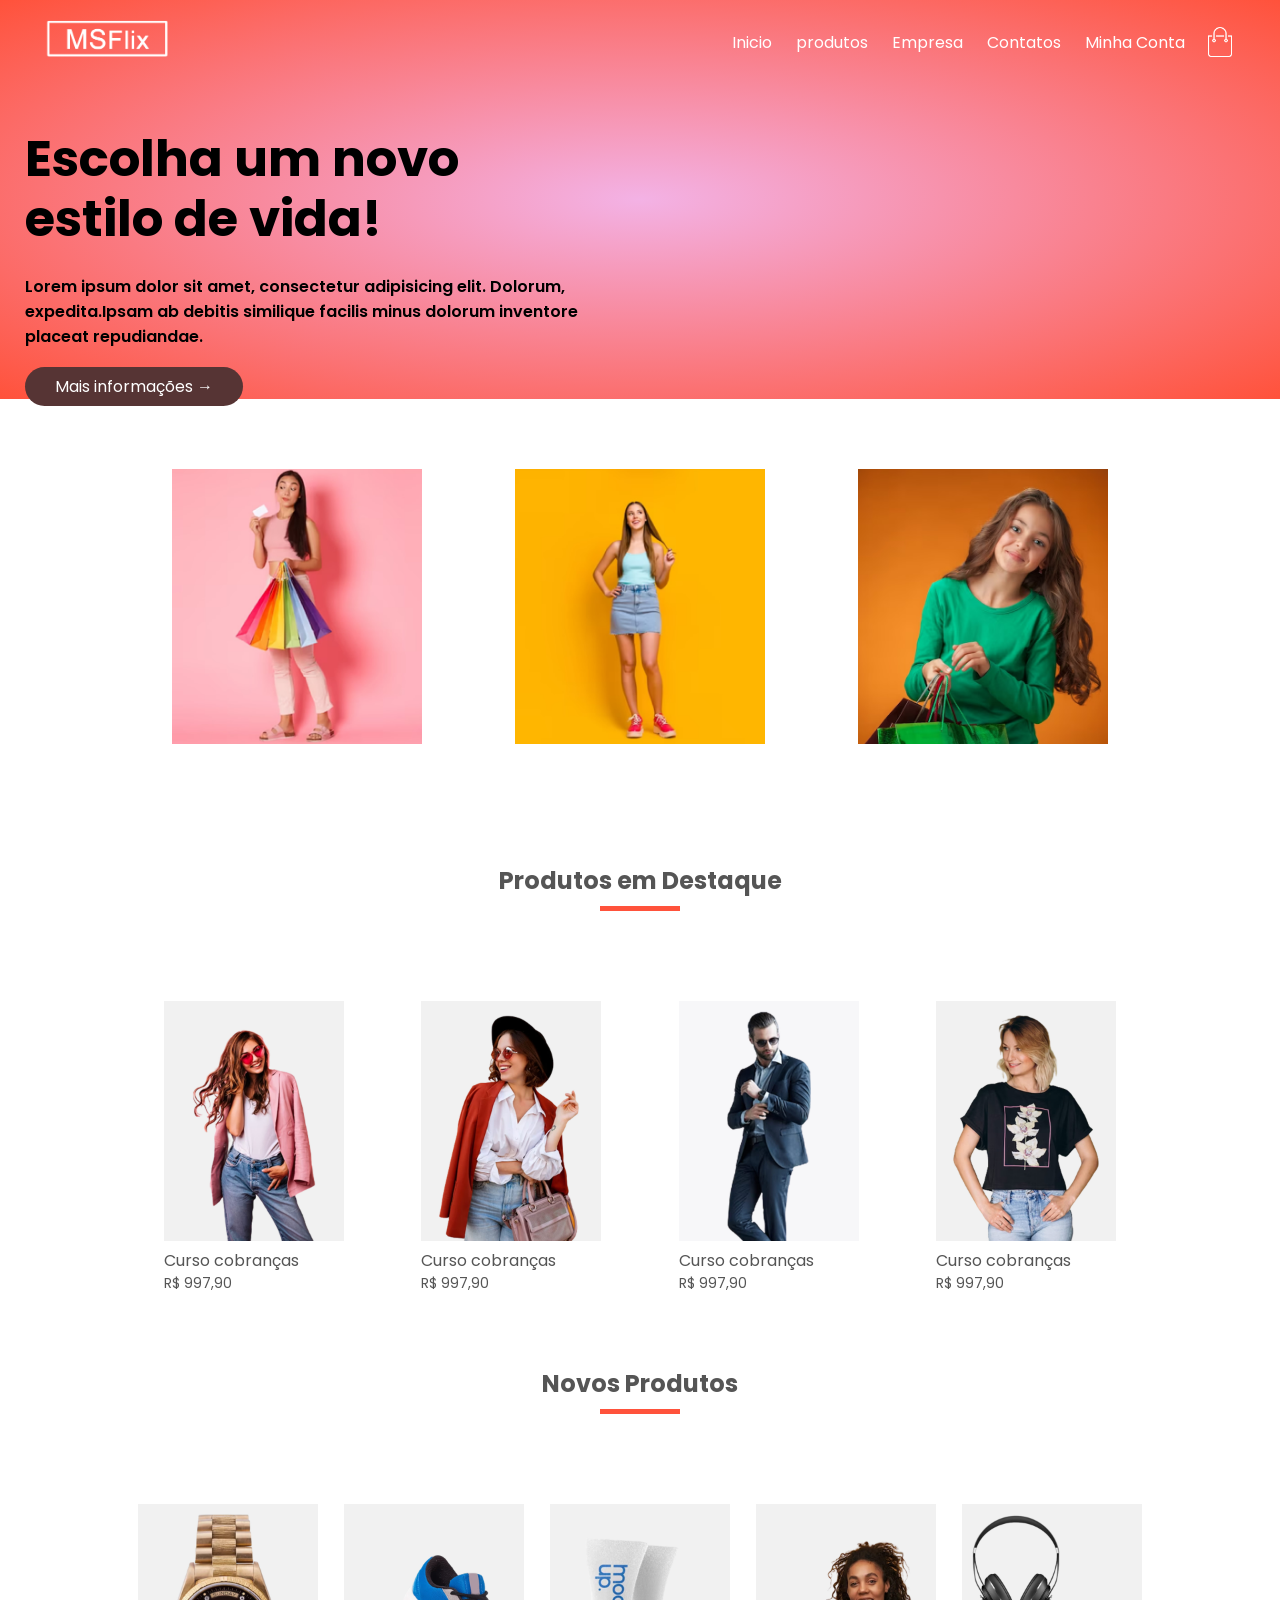
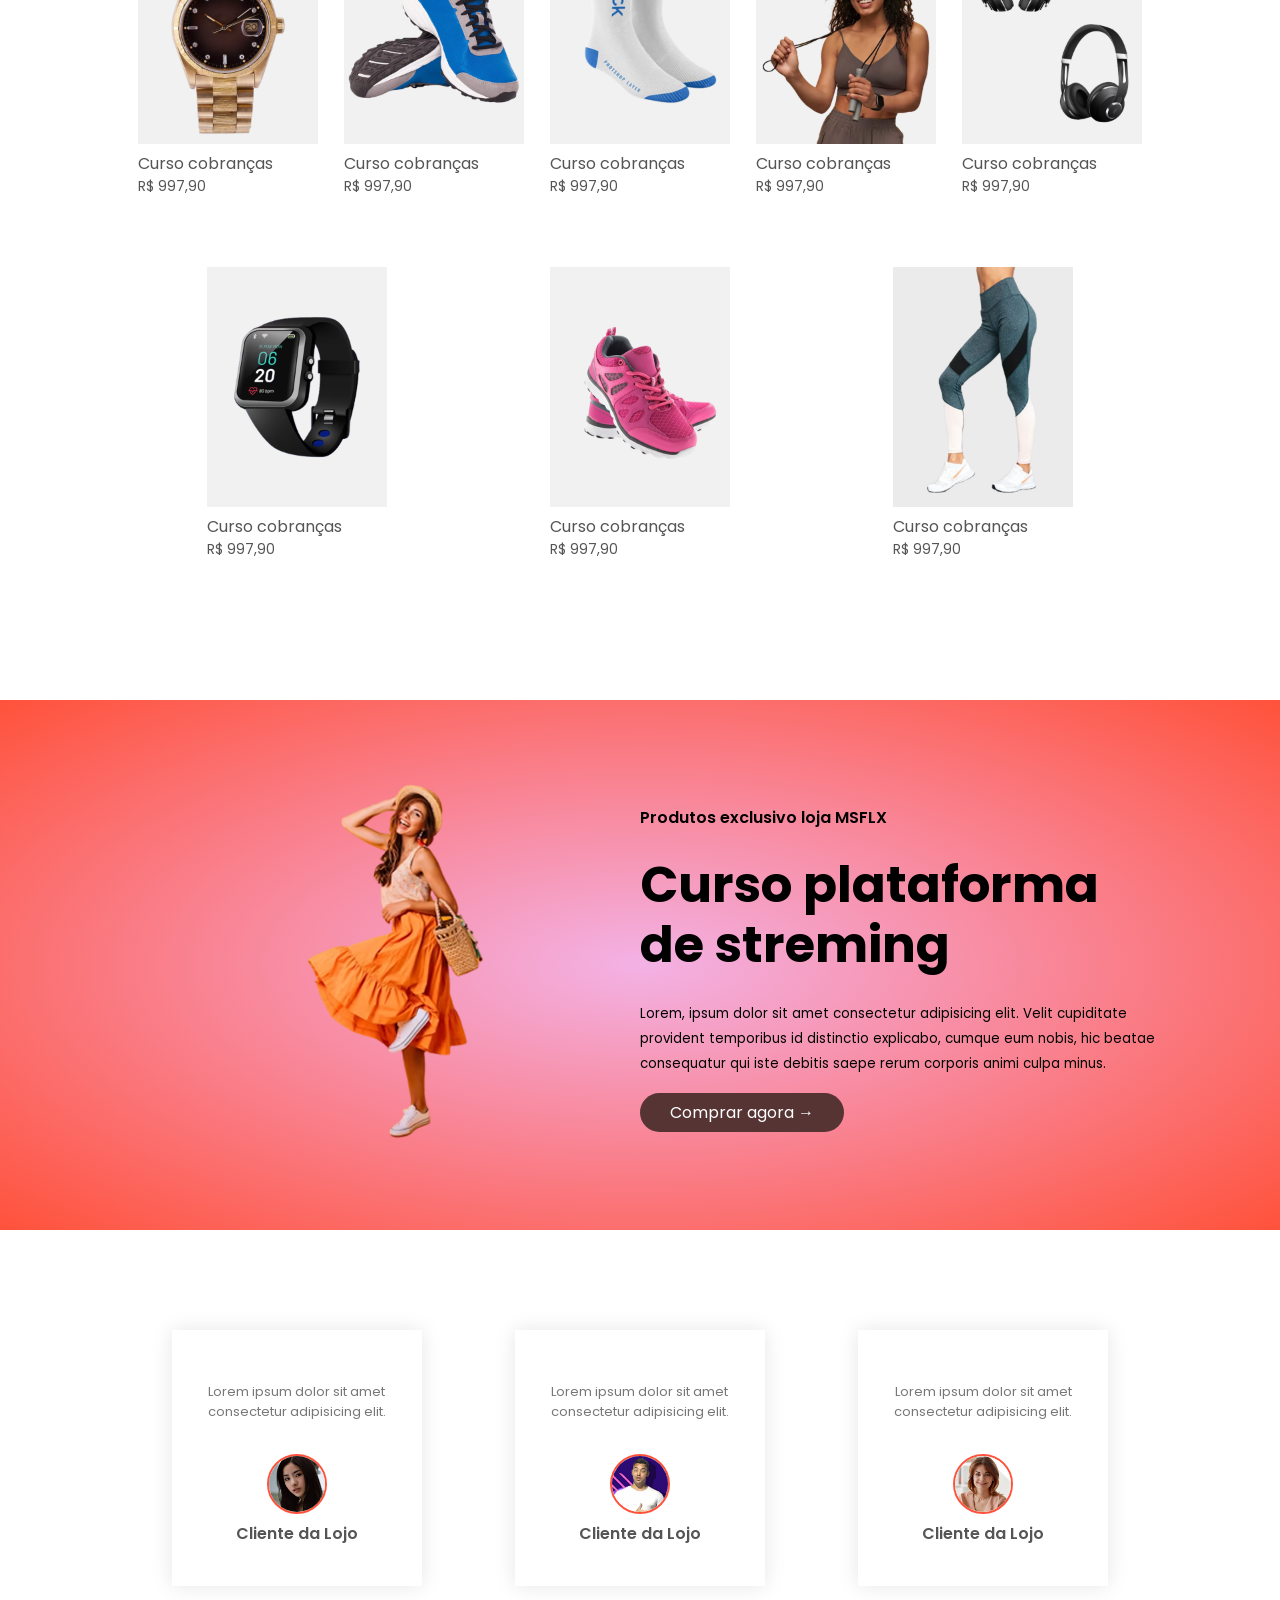
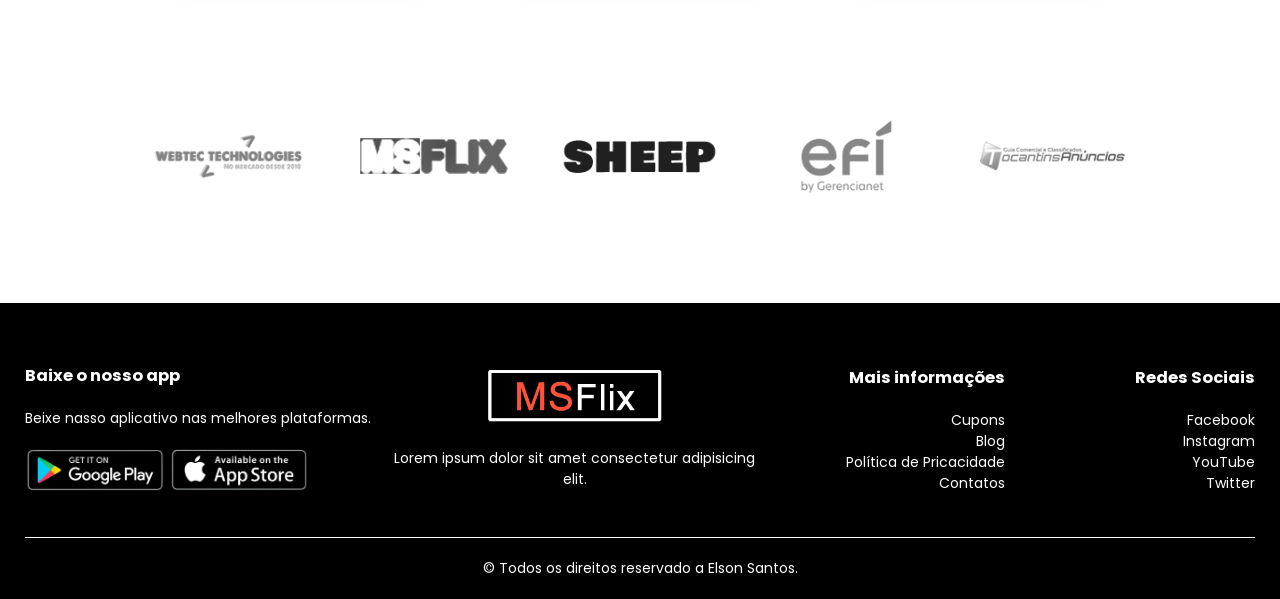
==== index.html @ 16364526 "mi" ====
<!DOCTYPE html>
<html lang="pt-br">
<head>
    <meta charset="UTF-8">
    <meta name="viewport" content="width=device-width, initial-scale=1.0">
    <link rel="stylesheet" href="assets/css/style.css">
    <link rel="stylesheet" href="assets/css/media-query.css">
    <title>Loja virtual</title>
</head>
<body>
<div class="banner">
    <div class="container">
        <div class="navbar">
            <div class="logo">
                <img src="assets/img/logo.png" alt="MSFLIX" width="125px">
            </div>
            <nav>
                <ul id="menu-itens">
                    <li><a href="#" title="">Inicio</a></li>
                    <li><a href="#" title="">produtos</a></li>
                    <li><a href="#" title="">Empresa</a></li>
                    <li><a href="#" title="">Contatos</a></li>
                    <li><a href="#" title="">Minha Conta</a></li>
                </ul>
            </nav>
            <img src="assets/img/carrinho.png" alt="carrinho" width="30px" height="30px">
            <div class="menu-mobile" onclick="clikMobile()">
                <span></span>
                <span></span>
                <span></span>
            </div>
        </div>
        <div class="row">
            <div class="col-2">
                <h1>Escolha um novo <br>estilo de vida!</h1>
                <p>Lorem ipsum dolor sit amet, consectetur adipisicing elit. Dolorum, expedita.Ipsam ab debitis similique facilis minus dolorum inventore placeat repudiandae.</p>
                <br><a href="#" class="btn">Mais informações &#8594</a>
            </div>
            <div class="col-2">
                <img src="assets/img/banner-1.png" alt="">
            </div>
        </div>
    </div>
</div>
<div class="category">
    <div class="body-category">
        <div class="row">
            <div class="col-3">
                <img src="assets/img/categoria-1.jpg" alt="img do produtos">
            </div>
            <div class="col-3">
                <img src="assets/img/categoria-2.jpg" alt="img do produtos">
            </div>
            <div class="col-3">
                <img src="assets/img/categoria-3.jpg" alt="img do produtos">
            </div>
        </div>
    </div>
</div>
<div class="body-category">
    <h2 class="title">Produtos em Destaque</h2>
    <div class="row">
        <div class="col-4">
            <img src="assets/img/produto-1.jpg" alt="img do produtos">
            <h4>Curso cobranças</h4>
            <div class="classification">
                <ion-icon name="star"></ion-icon>
                <ion-icon name="star"></ion-icon>
                <ion-icon name="star"></ion-icon>
                <ion-icon name="star"></ion-icon>
                <ion-icon name="star-half"></ion-icon>
            </div>
            <p>R$ 997,90</p>
        </div>
        <div class="col-4">
            <img src="assets/img/produto-2.jpg" alt="img do produtos">
            <h4>Curso cobranças</h4>
            <div class="classification">
                <ion-icon name="star"></ion-icon>
                <ion-icon name="star"></ion-icon>
                <ion-icon name="star"></ion-icon>
                <ion-icon name="star"></ion-icon>
                <ion-icon name="star-half"></ion-icon>
            </div>
            <p>R$ 997,90</p>
        </div>
        <div class="col-4">
            <img src="assets/img/produto-3.jpg" alt="img do produtos">
            <h4>Curso cobranças</h4>
            <div class="classification">
                <ion-icon name="star"></ion-icon>
                <ion-icon name="star"></ion-icon>
                <ion-icon name="star"></ion-icon>
                <ion-icon name="star"></ion-icon>
                <ion-icon name="star-half"></ion-icon>
            </div>
            <p>R$ 997,90</p>
        </div>
        <div class="col-4">
            <img src="assets/img/produto-4.jpg" alt="img do produtos">
            <h4>Curso cobranças</h4>
            <div class="classification">
                <ion-icon name="star"></ion-icon>
                <ion-icon name="star"></ion-icon>
                <ion-icon name="star"></ion-icon>
                <ion-icon name="star"></ion-icon>
                <ion-icon name="star-half"></ion-icon>
            </div>
            <p>R$ 997,90</p>
        </div>
    </div>
    <h2 class="title">Novos Produtos</h2>
    <div class="row">
        <div class="col-4">
            <img src="assets/img/produto-5.jpg" alt="img do produtos">
            <h4>Curso cobranças</h4>
            <div class="classification">
                <ion-icon name="star"></ion-icon>
                <ion-icon name="star"></ion-icon>
                <ion-icon name="star"></ion-icon>
                <ion-icon name="star"></ion-icon>
                <ion-icon name="star-half"></ion-icon>
            </div>
            <p>R$ 997,90</p>
        </div>
        <div class="col-4">
            <img src="assets/img/produto-6.jpg" alt="img do produtos">
            <h4>Curso cobranças</h4>
            <div class="classification">
                <ion-icon name="star"></ion-icon>
                <ion-icon name="star"></ion-icon>
                <ion-icon name="star"></ion-icon>
                <ion-icon name="star"></ion-icon>
                <ion-icon name="star-half"></ion-icon>
            </div>
            <p>R$ 997,90</p>
        </div>
        <div class="col-4">
            <img src="assets/img/produto-7.jpg" alt="img do produtos">
            <h4>Curso cobranças</h4>
            <div class="classification">
                <ion-icon name="star"></ion-icon>
                <ion-icon name="star"></ion-icon>
                <ion-icon name="star"></ion-icon>
                <ion-icon name="star"></ion-icon>
                <ion-icon name="star-half"></ion-icon>
            </div>
            <p>R$ 997,90</p>
        </div>
        <div class="col-4">
            <img src="assets/img/produto-8.jpg" alt="img do produtos">
            <h4>Curso cobranças</h4>
            <div class="classification">
                <ion-icon name="star"></ion-icon>
                <ion-icon name="star"></ion-icon>
                <ion-icon name="star"></ion-icon>
                <ion-icon name="star"></ion-icon>
                <ion-icon name="star-half"></ion-icon>
            </div>
            <p>R$ 997,90</p>
        </div>
        <div class="col-4">
            <img src="assets/img/produto-9.jpg" alt="img do produtos">
            <h4>Curso cobranças</h4>
            <div class="classification">
                <ion-icon name="star"></ion-icon>
                <ion-icon name="star"></ion-icon>
                <ion-icon name="star"></ion-icon>
                <ion-icon name="star"></ion-icon>
                <ion-icon name="star-half"></ion-icon>
            </div>
            <p>R$ 997,90</p>
        </div>
        <div class="col-4">
            <img src="assets/img/produto-10.jpg" alt="img do produtos">
            <h4>Curso cobranças</h4>
            <div class="classification">
                <ion-icon name="star"></ion-icon>
                <ion-icon name="star"></ion-icon>
                <ion-icon name="star"></ion-icon>
                <ion-icon name="star"></ion-icon>
                <ion-icon name="star-half"></ion-icon>
            </div>
            <p>R$ 997,90</p>
        </div>
        <div class="col-4">
            <img src="assets/img/produto-11.jpg" alt="img do produtos">
            <h4>Curso cobranças</h4>
            <div class="classification">
                <ion-icon name="star"></ion-icon>
                <ion-icon name="star"></ion-icon>
                <ion-icon name="star"></ion-icon>
                <ion-icon name="star"></ion-icon>
                <ion-icon name="star-half"></ion-icon>
            </div>
            <p>R$ 997,90</p>
        </div>
        <div class="col-4">
            <img src="assets/img/produto-12.jpg" alt="img do produtos">
            <h4>Curso cobranças</h4>
            <div class="classification">
                <ion-icon name="star"></ion-icon>
                <ion-icon name="star"></ion-icon>
                <ion-icon name="star"></ion-icon>
                <ion-icon name="star"></ion-icon>
                <ion-icon name="star-half"></ion-icon>
            </div>
            <p>R$ 997,90</p>
        </div>
    </div>
</div>
<div class="offers">
    <div class="body-category">
        <div class="row">
            <div class="col-2">
                <img src="assets/img/banner-2.png" alt="banner do site" class="offer-img">
            </div>
            <div class="col-2">
                <p>Produtos exclusivo loja MSFLX</p>
                <h1>Curso plataforma de streming</h1>
                <small>Lorem, ipsum dolor sit amet consectetur adipisicing elit. Velit cupiditate provident temporibus id distinctio explicabo, cumque eum nobis, hic beatae consequatur qui iste debitis saepe rerum corporis animi culpa minus.</small>
                <br> <br><a href="" class="btn">Comprar agora &#8594;</a>
            </div>
        </div>
    </div>
</div>
<div class="testimony">
    <div class="body-category">
        <div class="row">
            <div class="col-3">
                <ion-icon name="ribbon-outline" class="testimony-icon"></ion-icon>
                <p>Lorem ipsum dolor sit amet consectetur adipisicing elit.  </p>
                <div class="classification">
                    <ion-icon name="star"></ion-icon>
                    <ion-icon name="star"></ion-icon>
                    <ion-icon name="star"></ion-icon>
                    <ion-icon name="star"></ion-icon>
                    <ion-icon name="star-half"></ion-icon>
                </div>
                <img src="assets/img/cliente-1.png" alt="Cliente">
                <h3>Cliente da Lojo</h3>
            </div>
            <div class="col-3">
                <ion-icon name="ribbon-outline" class="testimony-icon"></ion-icon>
                <p>Lorem ipsum dolor sit amet consectetur adipisicing elit.  </p>
                <div class="classification">
                    <ion-icon name="star"></ion-icon>
                    <ion-icon name="star"></ion-icon>
                    <ion-icon name="star"></ion-icon>
                    <ion-icon name="star"></ion-icon>
                    <ion-icon name="star-half"></ion-icon>
                </div>
                <img src="assets/img/cliente-2.png" alt="Cliente">
                <h3>Cliente da Lojo</h3>
            </div>
            <div class="col-3">
                <ion-icon name="ribbon-outline" class="testimony-icon"></ion-icon>
                <p>Lorem ipsum dolor sit amet consectetur adipisicing elit.  </p>
                <div class="classification">
                    <ion-icon name="star"></ion-icon>
                    <ion-icon name="star"></ion-icon>
                    <ion-icon name="star"></ion-icon>
                    <ion-icon name="star"></ion-icon>
                    <ion-icon name="star-half"></ion-icon>
                </div>
                <img src="assets/img/cliente-3.png" alt="Cliente">
                <h3>Cliente da Lojo</h3>
            </div>
        </div>
    </div>
</div>
<div class="brands">
    <div class="body-category">
        <div class="row">
            <div class="col-5">
                <img src="assets/img/marca-1.png" alt="Marca">
            </div>
            <div class="col-5">
                <img src="assets/img/marca-2.png" alt="Marca">
            </div>
            <div class="col-5">
                <img src="assets/img/marca-3.png" alt="Marca">
            </div>
            <div class="col-5">
                <img src="assets/img/marca-4.png" alt="Marca">
            </div>
            <div class="col-5">
                <img src="assets/img/marca-5.png" alt="Marca">
            </div>
        </div>
    </div>
</div>
<footer>
    <div class="container">
        <div class="row">
            <div class="footer-col-1">
                <h3>Baixe o nosso app</h3>
                <p>Beixe nasso aplicativo nas melhores plataformas.</p>
                <div class="app-logo">
                    <img src="assets/img/google.png" alt="google Store">
                    <img src="assets/img/apple.png" alt="Apple Store">
                </div>
            </div>
            <div class="footer-col-2">
                <img src="assets/img/logo-2.png" alt="Logo">
                <p>Lorem ipsum dolor sit amet consectetur adipisicing elit.</p>
            </div>
            <div class="footer-col-3">
                <h3>Mais informações</h3>
                <ul>
                    <li>Cupons</li>
                    <li>Blog</li>
                    <li>Política de Pricacidade</li>
                    <li>Contatos</li>
                </ul>
            </div>
            <div class="footer-col-4">
                <h3>Redes Sociais</h3>
                <ul>
                    <li>Facebook</li>
                    <li>Instagram</li>
                    <li>YouTube</li>
                    <li>Twitter</li>
                </ul>
            </div>
        </div>
        <hr>
        <p class="copyright">
            &#169; Todos os direitos reservado a Elson Santos.
        </p>
    </div>
</footer>
<script src="assets/js/script.js"></script>
<script type="module" src="https://unpkg.com/ionicons@7.1.0/dist/ionicons/ionicons.esm.js"></script>
<script nomodule src="https://unpkg.com/ionicons@7.1.0/dist/ionicons/ionicons.js"></script>
</body>
</html>
---- assets/css/style.css ----
@charset "UTF-8";

@import url('https://fonts.googleapis.com/css2?family=Poppins:ital,wght@0,100;0,200;0,300;0,400;0,500;0,600;0,700;0,800;0,900;1,100;1,200;1,300;1,400;1,500;1,600;1,700;1,800;1,900&display=swap');

* {
    margin: 0;
    padding: 0;
    box-sizing: border-box;
}

:root {
    --cor-padrao:#ff523b;
    --cor-pabrao-hover: #f3b2e5;
    --cor-fonte: #fff;
    --cor-fonte-p: #555;
    --cor-btn: #563434;
    --cor-btn-hover: #15ff00;
    --cor-btn-fonte: #000;
    --cor-fonte-corpo: #555;
    --cor-fonte-corpo-lave: #777;
}

body {
    font-family: 'Poppins', sans-serif;
    scroll-behavior: smooth;
}

.banner {
    background-image: radial-gradient(var(--cor-pabrao-hover), var(--cor-padrao));
}

.banner .row {
    margin-top: 20px;
}

.container {
    max-width: 1300px;
    margin: 0 auto;
    padding-left: 25px;
    padding-right: 25px;
}

.navbar {
    display: flex;
    align-items: center;
    padding: 20px;
}

nav {
    flex: 1;
    text-align: right;
}

nav ul {
    display: inline-block;
    list-style-type: none;
}

nav ul li {
    display: inline-block;
    margin-right: 20px;
}

nav ul li a {
    text-decoration: none;
    color: var(--cor-fonte);
}

.banner p {
    color: var(--cor-fonte);
}

p {
    color: var(--cor-fonte-p);
}

.row {
    display: flex;
    align-items: center;
    flex-wrap: wrap;
    justify-content: space-around;
}

.col-2 {
    flex-basis: 50%;
    min-width: 300px;
}

.col-2 img {
    max-width: 100%;
    padding: 50px; 
    margin-left: 25px;
}

.col-2 h1 {
    font-size: 50px;
    line-height: 60px;
    margin: 25px 0;
}

.col-2 p {
    font-weight: 600;
    color: var(--cor-btn-fonte);
}

.btn {
    text-decoration: none;
    color: var(--cor-fonte);
    background-color: var(--cor-btn);
    padding: 8px 30px;
    margin: 30px 0;
    border-radius: 30px;
    transition: .5s;
}

.btn:hover {
    background-color: var(--cor-btn-hover);
    color: var(--cor-btn-fonte);
}

.category {
    margin: 70px 0;
}

.body-category {
    max-width: 1080px;
    margin: 0 auto;
    padding: 0 25px;
}

.col-3 {
    flex-basis: 30%;
    max-width: 250px;
    margin-bottom: 30px;
}

.col-3 img {
    width: 100%;
    object-fit: cover;
    object-position: center;
}

.col-4 {
    flex-basis: 25%;
    max-width: 200px;
    padding: 10px;
    margin-bottom: 50px;
    transition: transform .5s;
}

.col-4 img {
    width: 100%;
    object-fit: cover;
    object-position: center;
}

.col-4:hover {
    transform: scale(1.1);
}

.title {
    position: relative;
    line-height: 60px;
    margin: 0 auto 80px;
    text-align: center;
    color: var(--cor-fonte-corpo);
}

.title::after {
    content: '';
    background-color: var(--cor-padrao);
    width: 80px;
    height: 5px;
    position: absolute;
    bottom: 0;
    left: 50%;
    transform: translateX(-50%);
}

h4 {
    color: var(--cor-fonte-corpo);
    font-weight: normal;
}

.col-4 p {
    font-size: 14px;
}

.classification ion-icon {
    color: var(--cor-padrao);
}

.offers {
    background-image: radial-gradient(var(--cor-pabrao-hover), var(--cor-padrao));
    margin-top: 80px;
    padding: 30px;
}

.col-2 .offer-img {
    padding: 50px;
}

small {
    color: var(--cor-btn-fonte);
}

.testimony {
    padding-top: 100px;
}

.testimony .col-3 {
    text-align: center;
    padding: 40px 20px;
    box-shadow: 0 0 20px 0 rgba(0, 0, 0, 0.1);
    cursor: pointer;
    transition: transform 0.5s;
}
.testimony .col-3:hover {
    transform: scale(1.1);
}

.testimony .col-3 img {
    width: 60px;
    border-radius: 50%;
    margin-top: 20px;
    border: 2px solid var(--cor-padrao);
}

.testimony-icon {
    color: var(--cor-padrao);
    font-size: 34px;
}

.col-3 p {
    font-size: 13px;
    color: var(--cor-fonte-corpo-lave);
    margin: 12px 0;
}

.col-3 h3 {
    font-size: 16px;
    font-weight: 600;
    color: var(--cor-fonte-corpo);
}

.brands {
    margin: 100px auto;
}

.col-5 {
    width: 160px;
}

.col-5 img {
    width: 100%;
    cursor: pointer;
    filter: grayscale(100%);
}

.col-5 img:hover {
    filter: none;
}

footer {
    background-color: var(--cor-btn-fonte);
    color: var(--cor-fonte);
    padding: 60px 0 20px;
    font-size: 14px;
}

footer p {
    color: var(--cor-fonte);
}

footer h3 {
    color: var(--cor-fonte);
    margin-bottom: 20px;
}

.footer-col-1,
.footer-col-2,
.footer-col-3,
.footer-col-4 {
    min-width: 250px;
    margin-bottom: 20px;
}

.footer-col-1 {
    flex-basis: 30%;
}

.footer-col-2 {
    flex: 1;
    text-align: center;
}

.footer-col-2 img {
    width: 180px;
    margin-bottom: 20px;
}

.footer-col-3,
.footer-col-4 {
    flex-basis: 12%;
    text-align: right;
}

ul {
    list-style-type: none;
}

.app-logo {
    margin-top: 20px;
}

.app-logo img {
    width: 140px;
}

footer hr {
    border: none;
    height: 1px;
    background-color: var(--cor-fonte);
    margin: 20px 0;
}

.copyright {
    text-align: center;
}

.menu-mobile {
    width: 35px;
    height: 30px;
    margin-left: 20px;
    display: flex;
    gap: 5px;
    flex-direction: column;
    justify-content: center;
    cursor: pointer;
    z-index: 11;
    display: none;
}

.menu-mobile span {
    display: block;
    height: 3px;
    width: 30px;
    background-color: var(--cor-btn-fonte);
}
---- assets/css/media-query.css ----
:root {
    --cor-padrao:#ff523b;
    --cor-pabrao-hover: #f3b2e5;
    --cor-fonte: #fff;
    --cor-fonte-p: #555;
    --cor-btn: #563434;
    --cor-btn-hover: #15ff00;
    --cor-btn-fonte: #000;
    --cor-fonte-corpo: #555;
    --cor-fonte-corpo-lave: #777;
}

/* -------MENU CELULAR------ */
@media only screen and (max-width: 800px) {
    nav ul {
        position: absolute;
        top: 70px;
        left: 0;
        background-color: var(--cor-btn-fonte);
        width: 100%;
        overflow: hidden;

    }

    .menu-mobile {
        display: flex;
    }

    nav ul li {
        display: block;
        margin: 10px 50px 10px 0;
    }

    nav ul li a {
        color: var(--cor-fonte);
    }
}
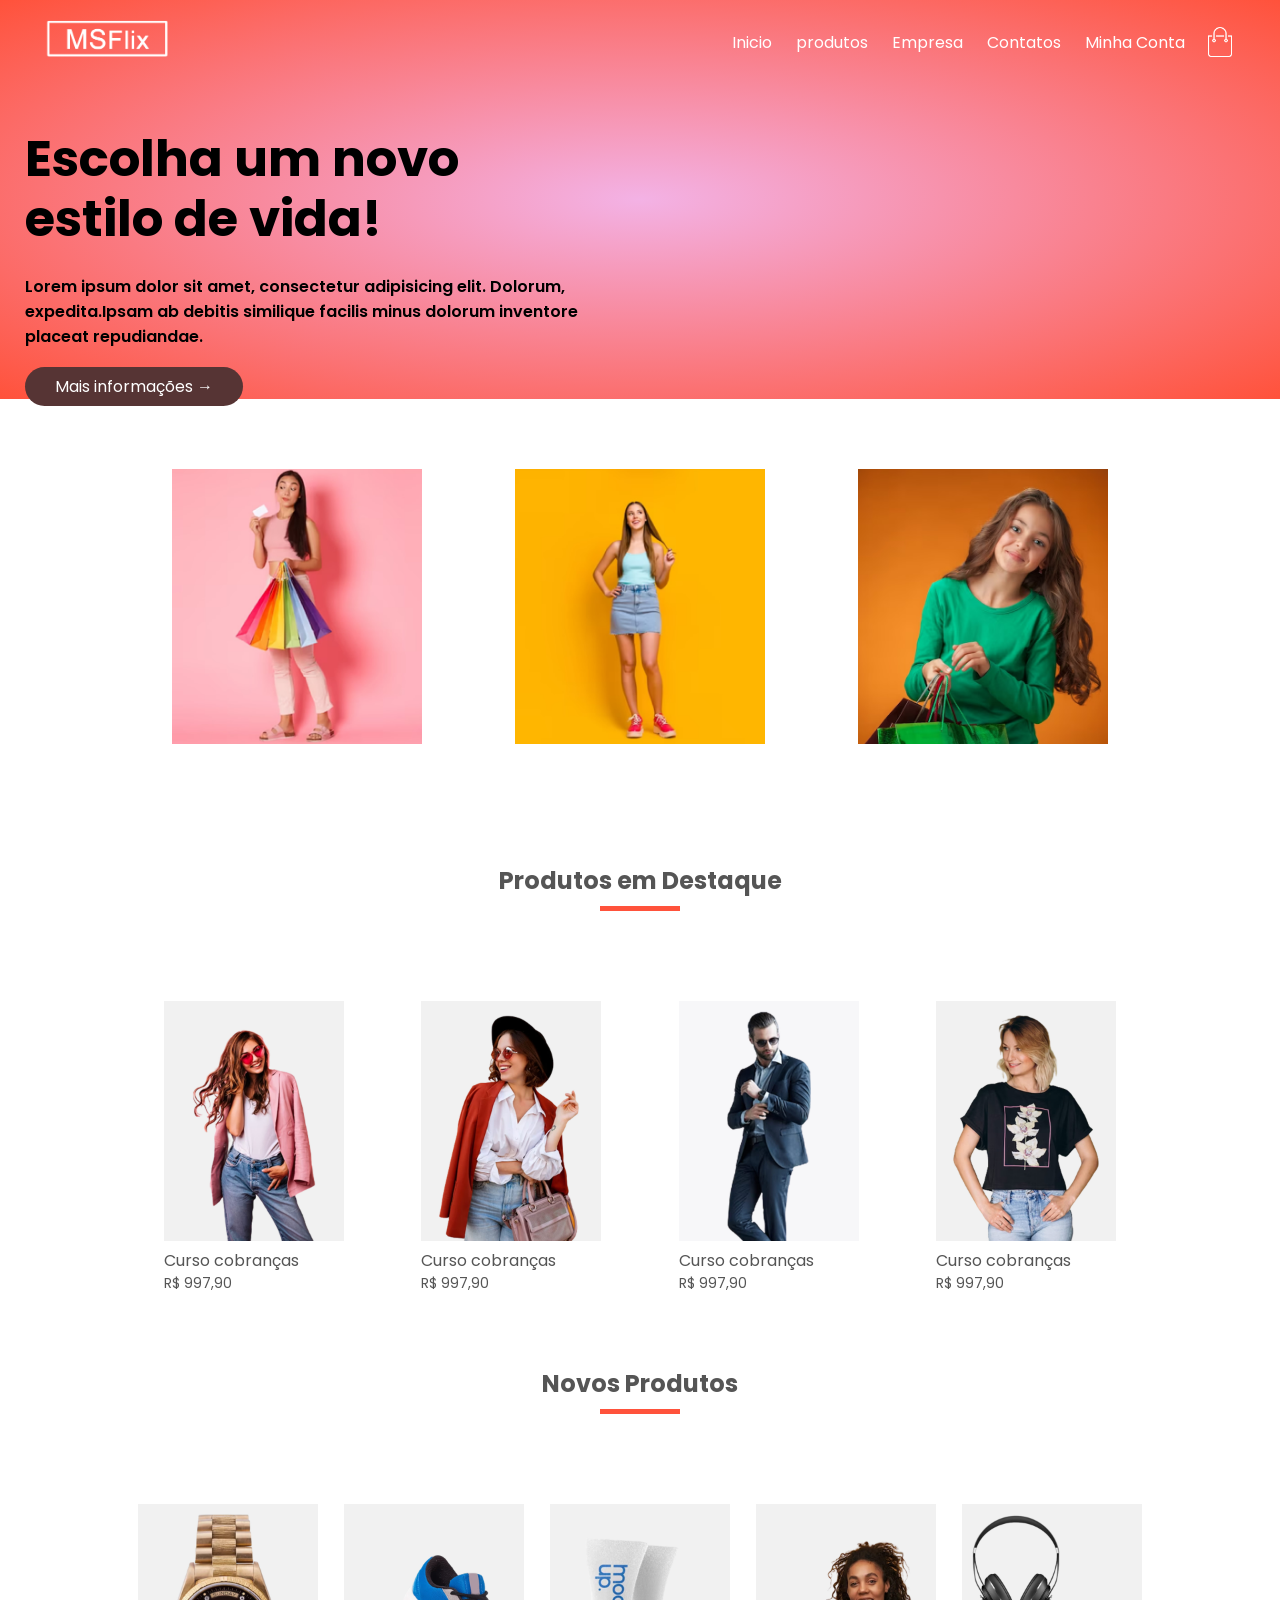
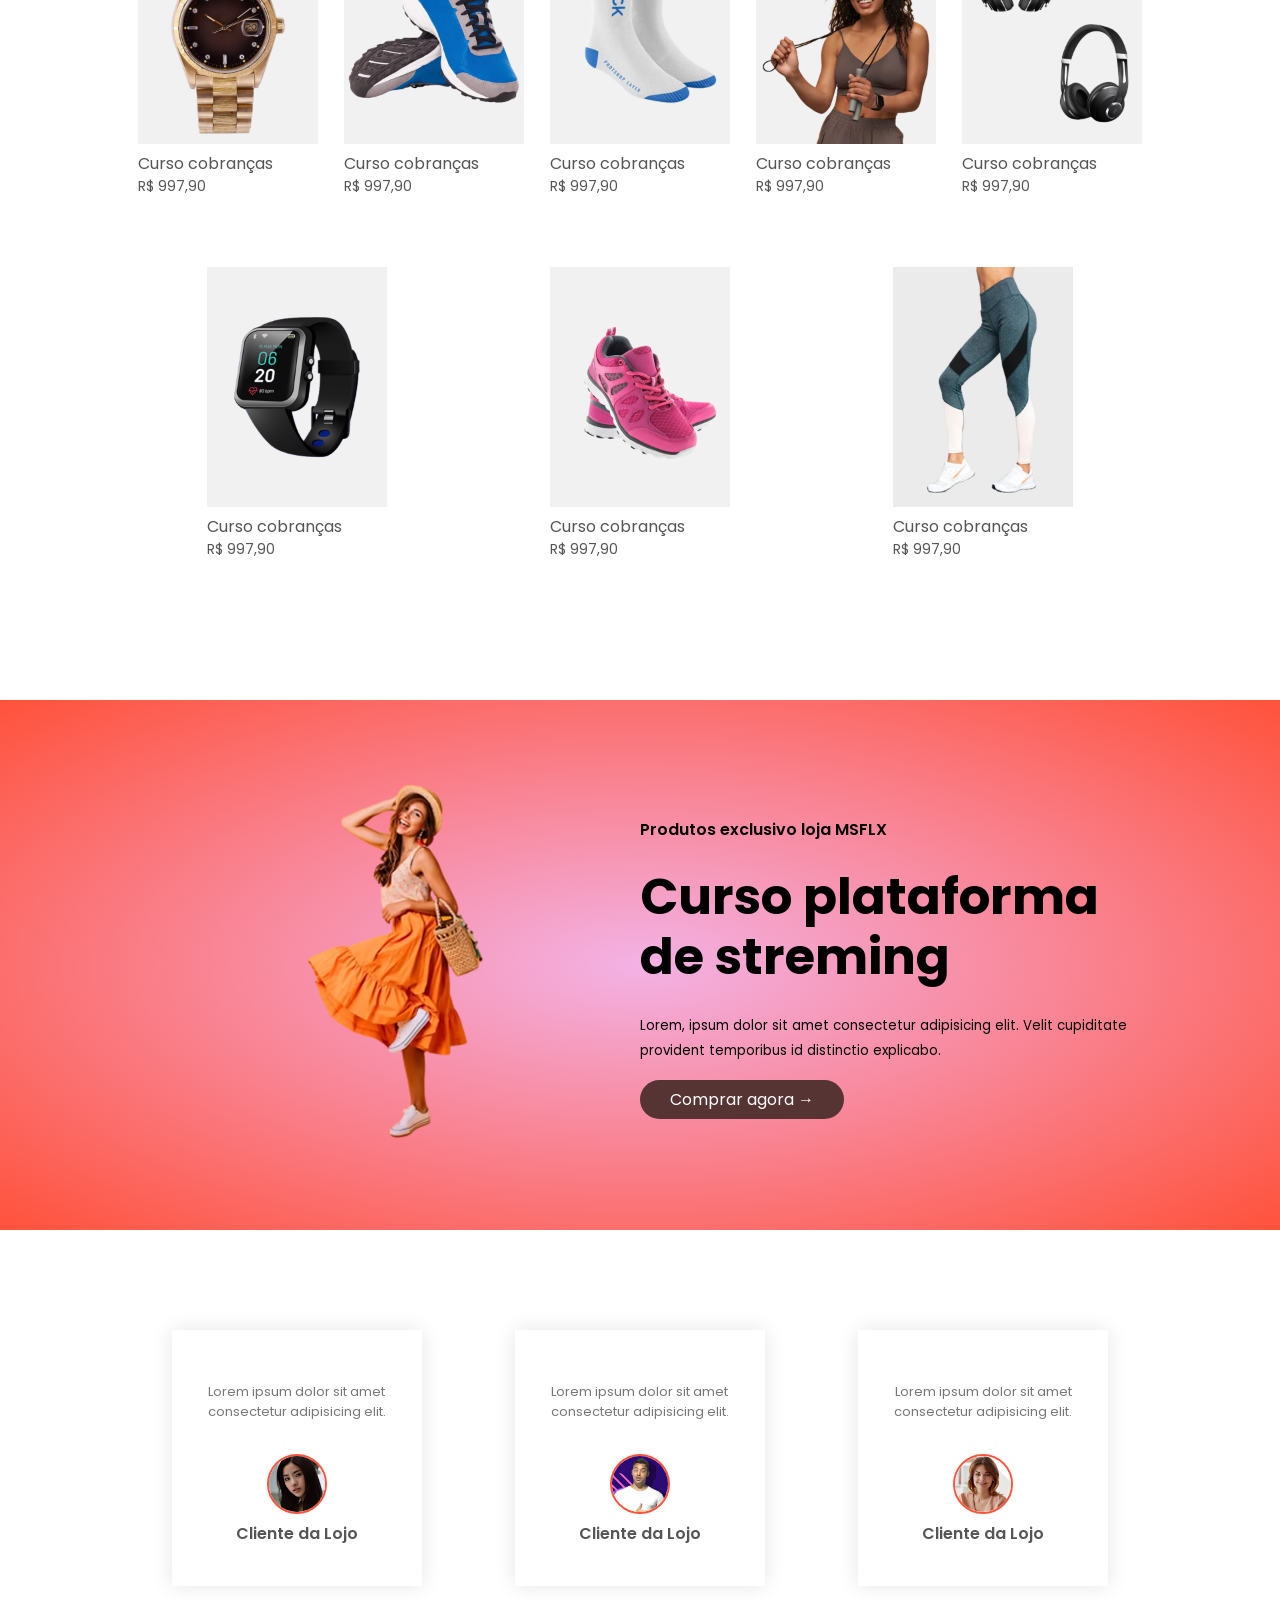
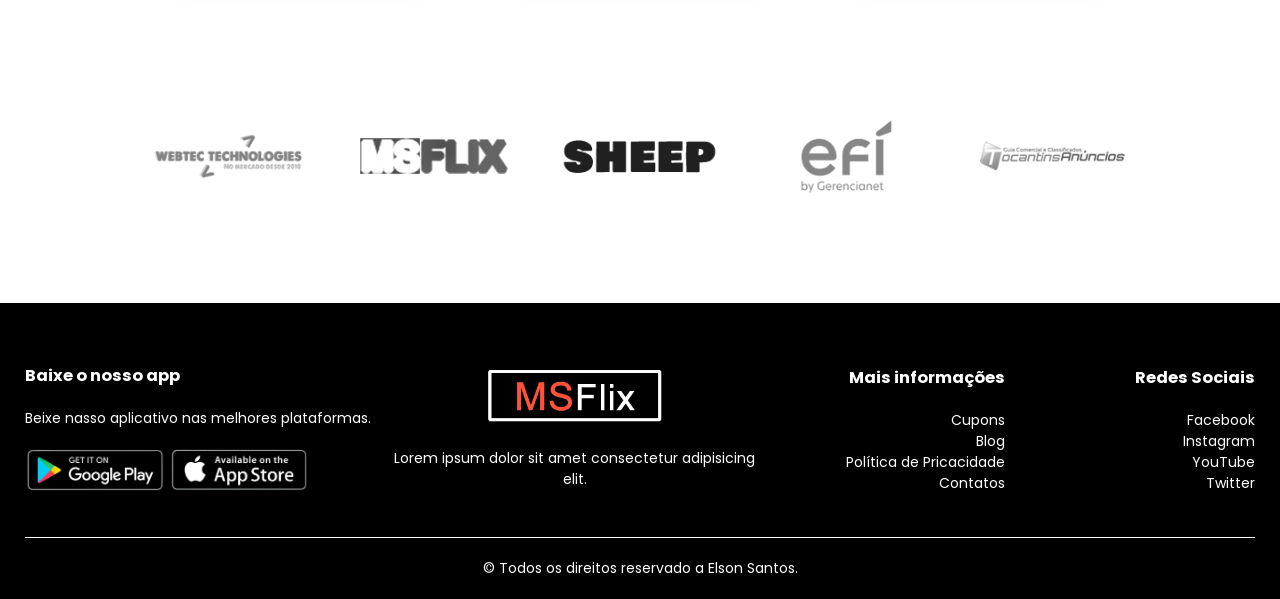
==== commit 587cdbf9: "fim do projeto" ====
--- a/index.html
+++ b/index.html
@@ -218,7 +218,7 @@
             <div class="col-2">
                 <p>Produtos exclusivo loja MSFLX</p>
                 <h1>Curso plataforma de streming</h1>
-                <small>Lorem, ipsum dolor sit amet consectetur adipisicing elit. Velit cupiditate provident temporibus id distinctio explicabo, cumque eum nobis, hic beatae consequatur qui iste debitis saepe rerum corporis animi culpa minus.</small>
+                <small>Lorem, ipsum dolor sit amet consectetur adipisicing elit. Velit cupiditate provident temporibus id distinctio explicabo.</small>
                 <br> <br><a href="" class="btn">Comprar agora &#8594;</a>
             </div>
         </div>
--- a/assets/css/style.css
+++ b/assets/css/style.css
@@ -344,6 +344,6 @@
 .menu-mobile span {
     display: block;
     height: 3px;
-    width: 30px;
+    width: 100%;
     background-color: var(--cor-btn-fonte);
 }
--- a/assets/css/media-query.css
+++ b/assets/css/media-query.css
@@ -19,11 +19,12 @@
         background-color: var(--cor-btn-fonte);
         width: 100%;
         overflow: hidden;
-
+        transition: max-height 0.5s;
     }
 
     .menu-mobile {
         display: flex;
+        cursor: pointer;
     }
 
     nav ul li {
@@ -34,4 +35,34 @@
     nav ul li a {
         color: var(--cor-fonte);
     }
-}+}
+
+@media only screen and (max-width: 600px) {
+    .row {
+        text-align: center;
+    }
+
+    .col-2,
+    .col-3,
+    .col-4 {
+        flex-basis: 45%;
+    }
+
+    .testimony .col-3 {
+        flex-basis: 100%;
+    }
+
+    .col-2 h1 {
+        font-size: 27px;
+    }
+
+    .footer-col-3,
+    .footer-col-4 {
+        text-align: center;
+    }
+
+    .col-4 p {
+        font-size: 24px;
+    }
+
+}
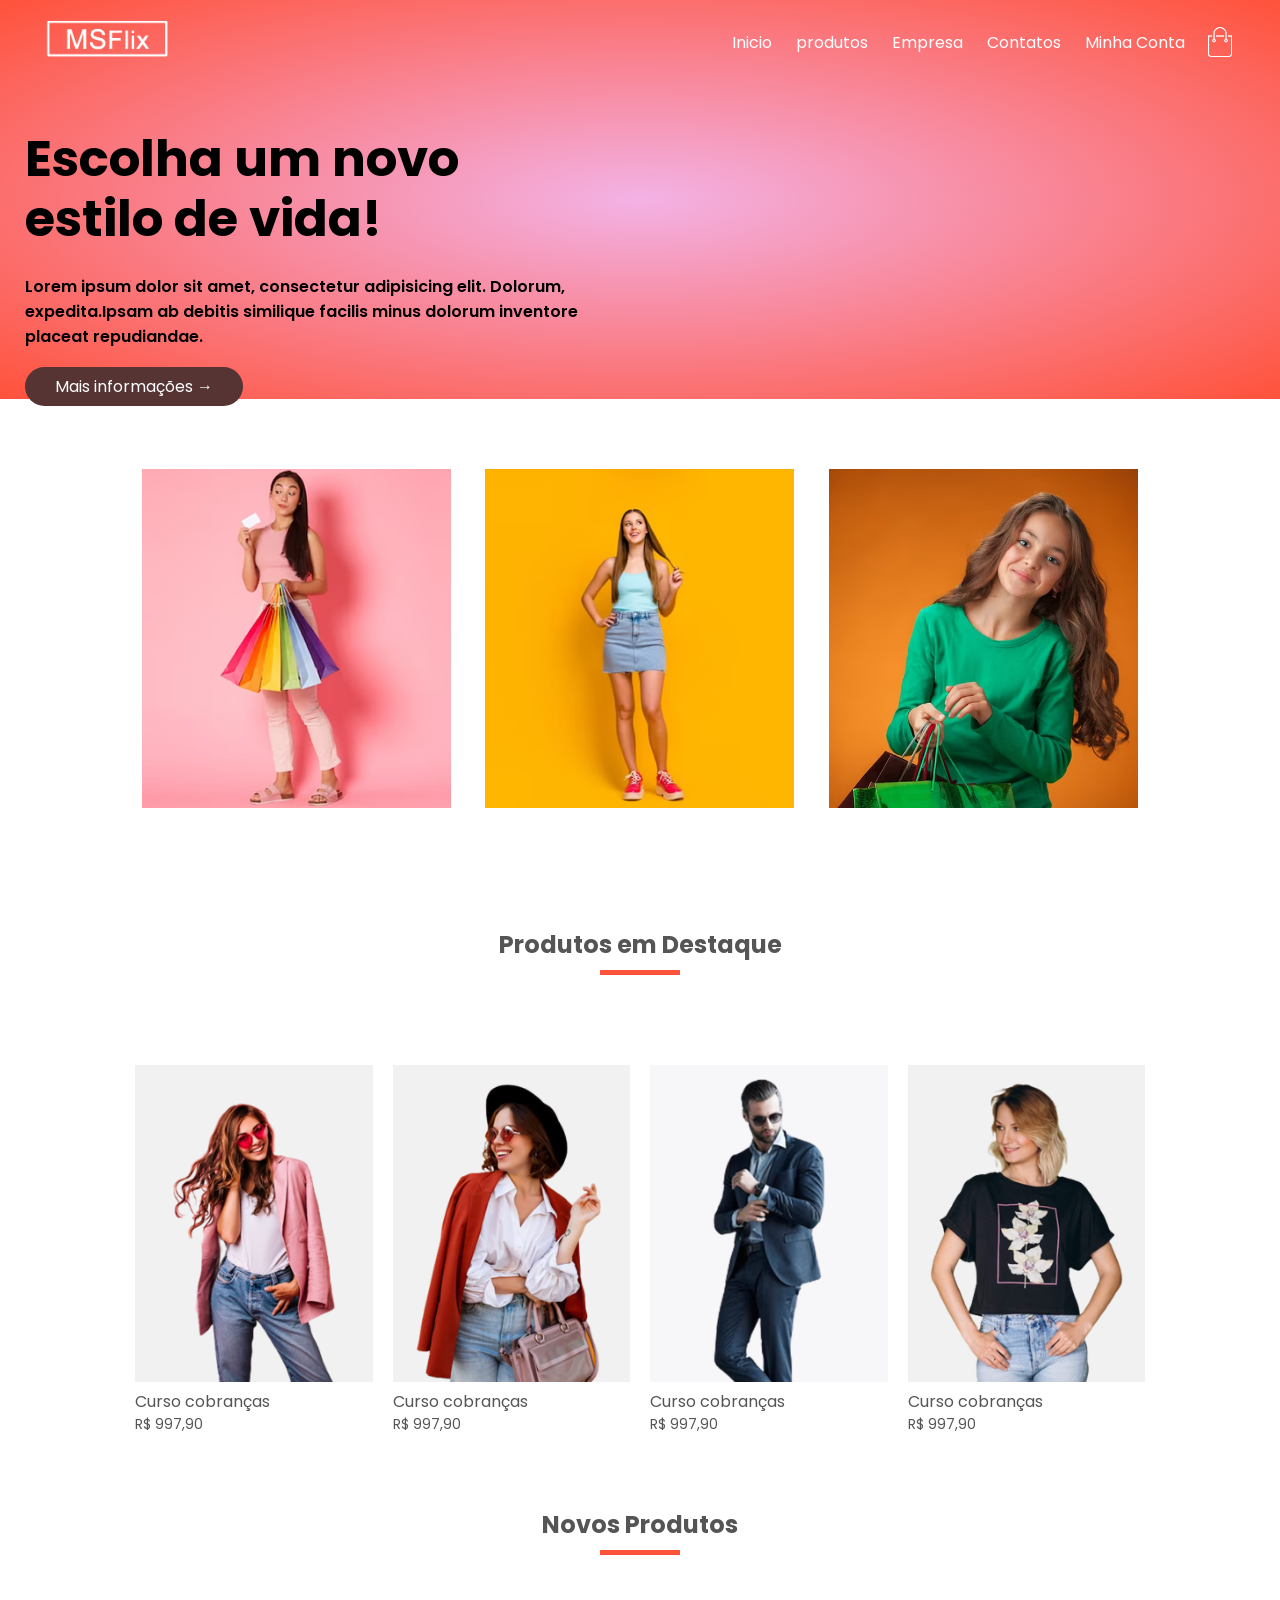
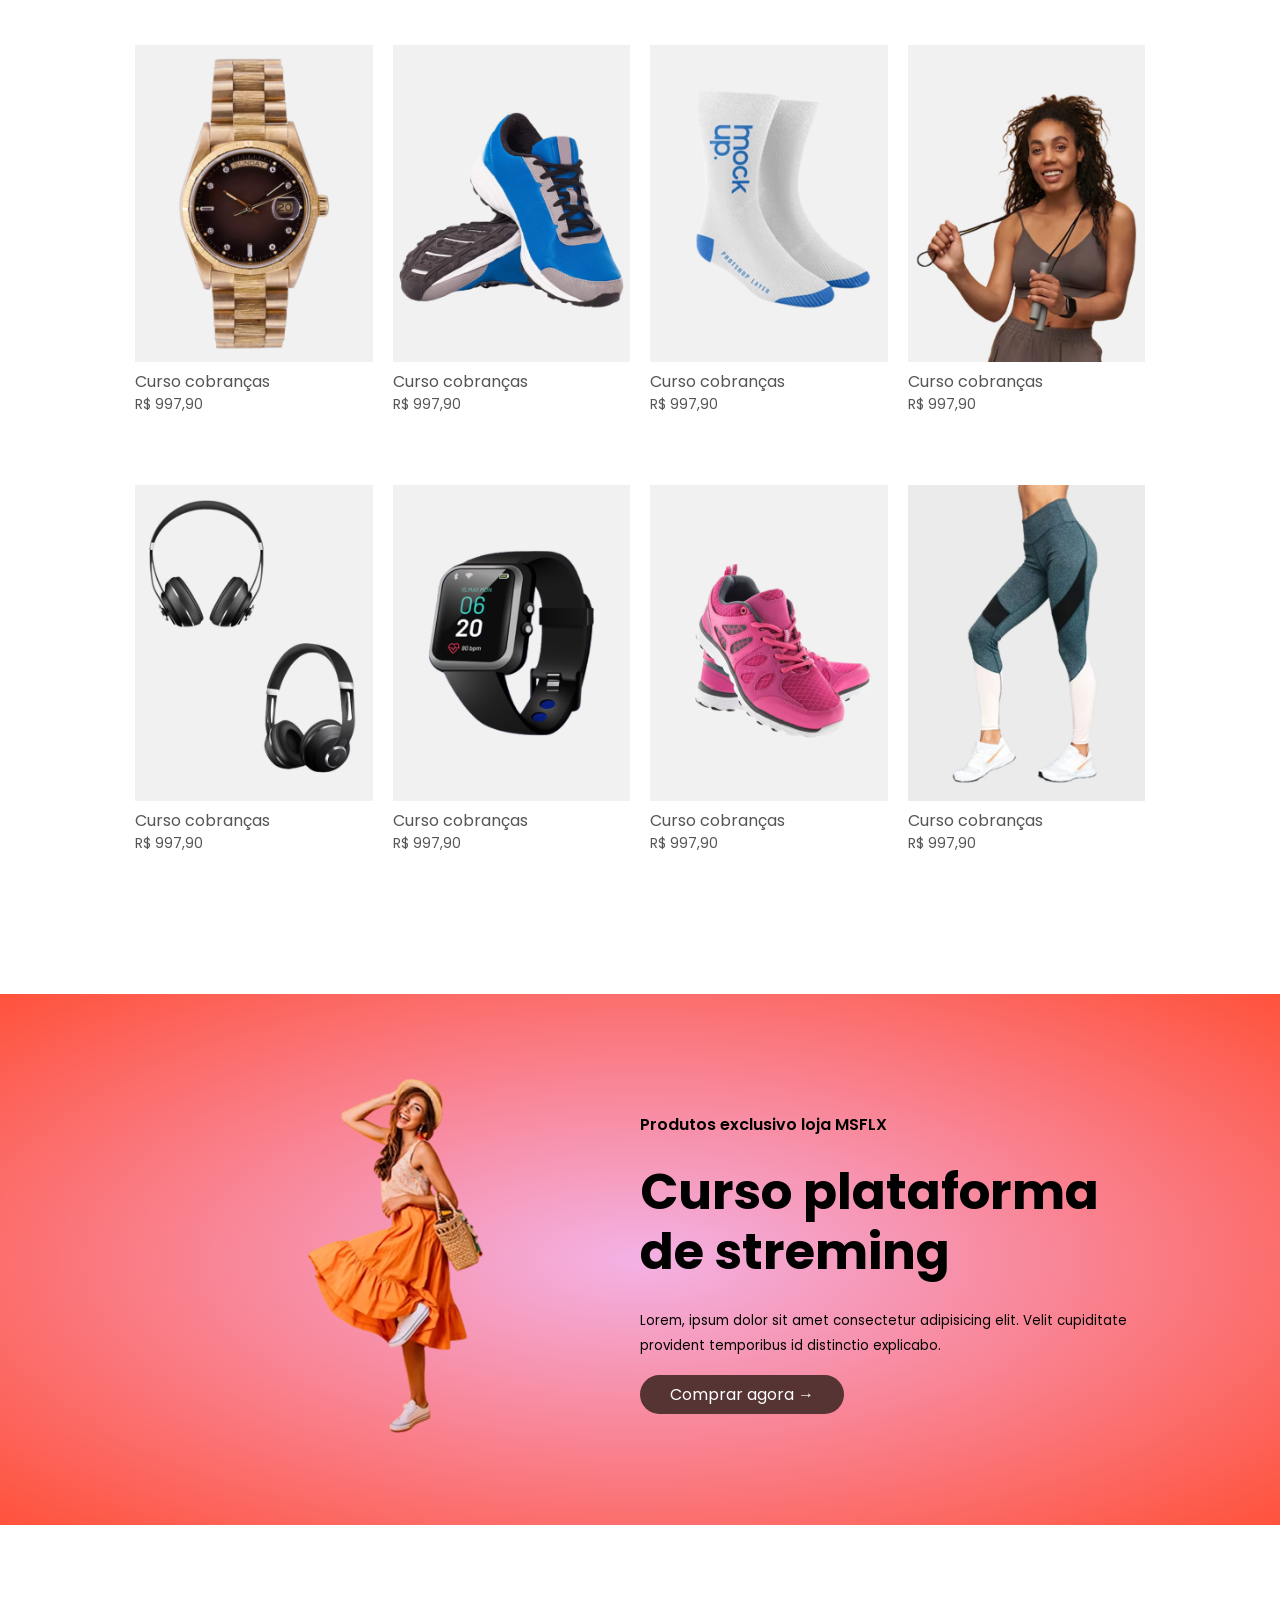
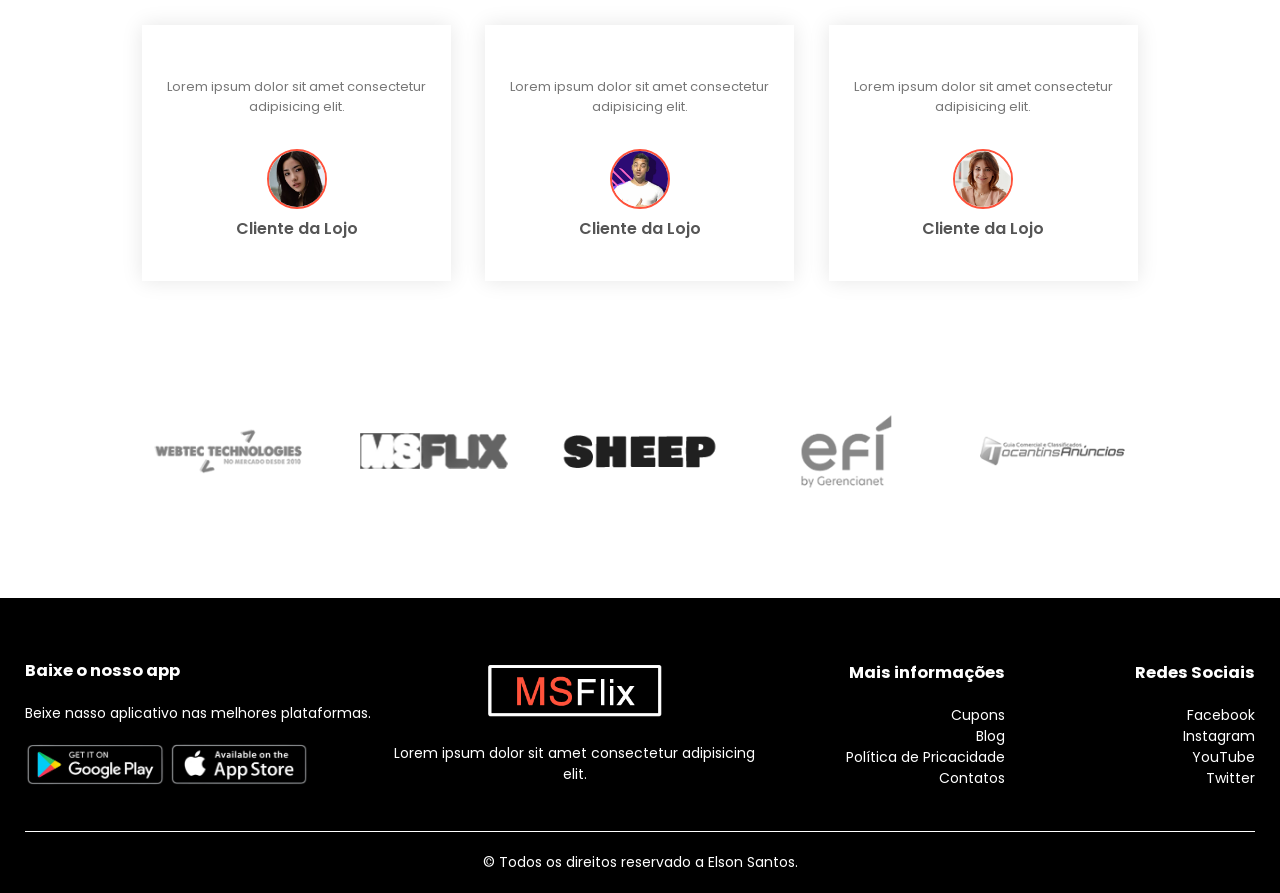
==== commit 877dd54b: "paginaton" ====
--- a/index.html
+++ b/index.html
@@ -16,8 +16,8 @@
             </div>
             <nav>
                 <ul id="menu-itens">
-                    <li><a href="#" title="">Inicio</a></li>
-                    <li><a href="#" title="">produtos</a></li>
+                    <li><a href="index.html" title="">Inicio</a></li>
+                    <li><a href="products.html" title="">produtos</a></li>
                     <li><a href="#" title="">Empresa</a></li>
                     <li><a href="#" title="">Contatos</a></li>
                     <li><a href="#" title="">Minha Conta</a></li>
--- a/assets/css/style.css
+++ b/assets/css/style.css
@@ -46,6 +46,7 @@
     padding: 20px;
 }
 
+
 nav {
     flex: 1;
     text-align: right;
@@ -130,7 +131,7 @@
 
 .col-3 {
     flex-basis: 30%;
-    max-width: 250px;
+    min-width: 250px;
     margin-bottom: 30px;
 }
 
@@ -142,7 +143,7 @@
 
 .col-4 {
     flex-basis: 25%;
-    max-width: 200px;
+    min-width: 200px;
     padding: 10px;
     margin-bottom: 50px;
     transition: transform .5s;
@@ -346,4 +347,64 @@
     height: 3px;
     width: 100%;
     background-color: var(--cor-btn-fonte);
+    transition: all 0.4s ease-in-out;
+}
+
+.menu-mobile.active span:nth-child(1){
+    transform: rotate(45deg) translate(5px, 6px);
+}
+
+.menu-mobile.active span:nth-child(2){
+    opacity: 0;
+}
+
+.menu-mobile.active span:last-child {
+    transform: rotate(-45deg) translate(5px, -6px);
+}
+
+.menu-mobile.active span {
+    transition: transform .4s ease, opacity .3s ease;
+}
+
+.new-menu nav ul li a {
+    color: var(--cor-btn-fonte);
+}
+
+.new-menu {
+    box-shadow: 0 2px 0 0 rgba(0, 0, 0, 0.1);
+}
+
+.row-2 {
+    margin: 100px auto 50px;
+    justify-content: space-between;
+}
+
+.row-2 select {
+    padding: 5px;
+    border: 1px solid var(--cor-padrao);
+}
+
+.row-2 select:focus {
+    outline: none;
+}
+
+.pagination {
+    margin: 0 auto 80px;
+}
+
+.pagination span {
+    width: 40px;
+    height: 40px;
+    display: inline-block;
+    border: 1px solid var(--cor-padrao);
+    text-align: center;
+    line-height: 40px;
+    margin-left: 10px;
+    cursor: pointer;
+    transition: .5s;
+}
+
+.pagination span:hover {
+    background-color: var(--cor-padrao);
+    color: var(--cor-fonte);
 }
--- a/assets/css/media-query.css
+++ b/assets/css/media-query.css
@@ -35,6 +35,10 @@
     nav ul li a {
         color: var(--cor-fonte);
     }
+
+    .new-menu nav ul li a {
+        color: var(--cor-fonte);
+    }
 }
 
 @media only screen and (max-width: 600px) {
@@ -45,7 +49,7 @@
     .col-2,
     .col-3,
     .col-4 {
-        flex-basis: 45%;
+        flex-basis: 100%;
     }
 
     .testimony .col-3 {
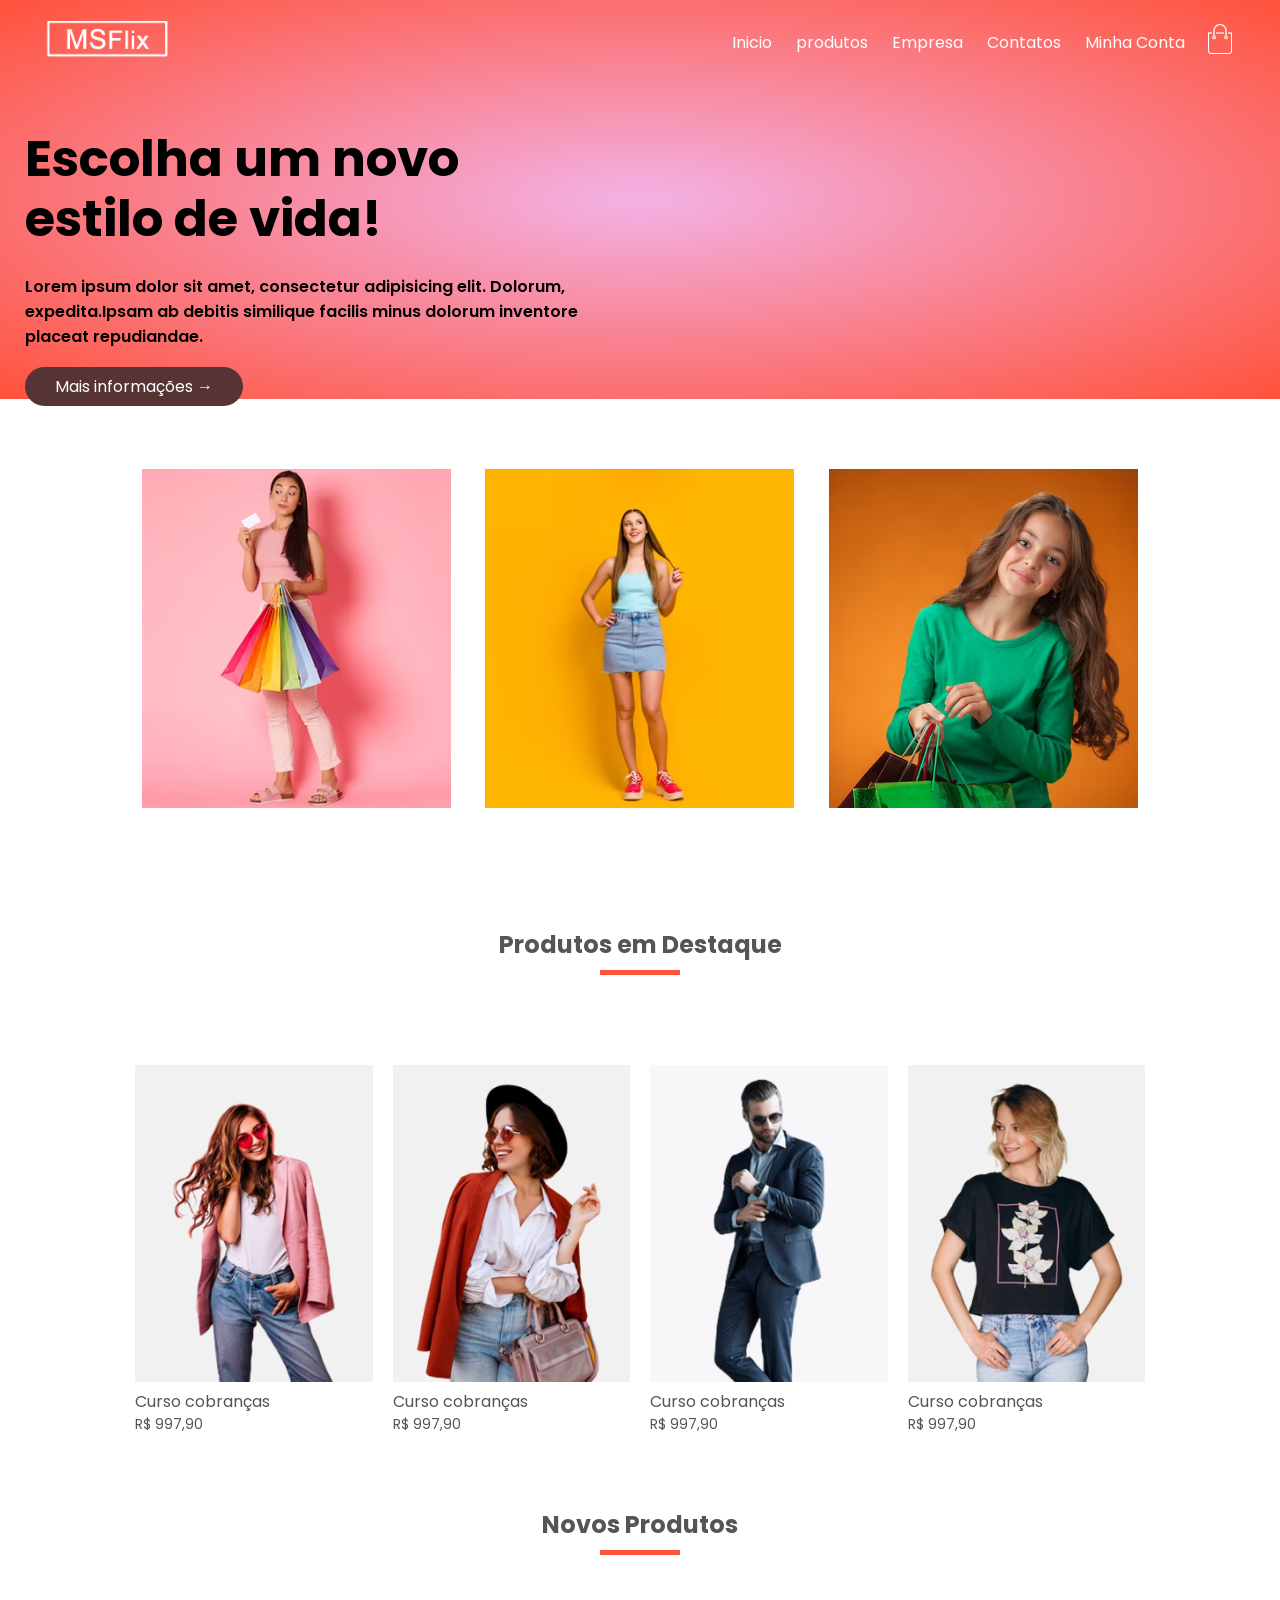
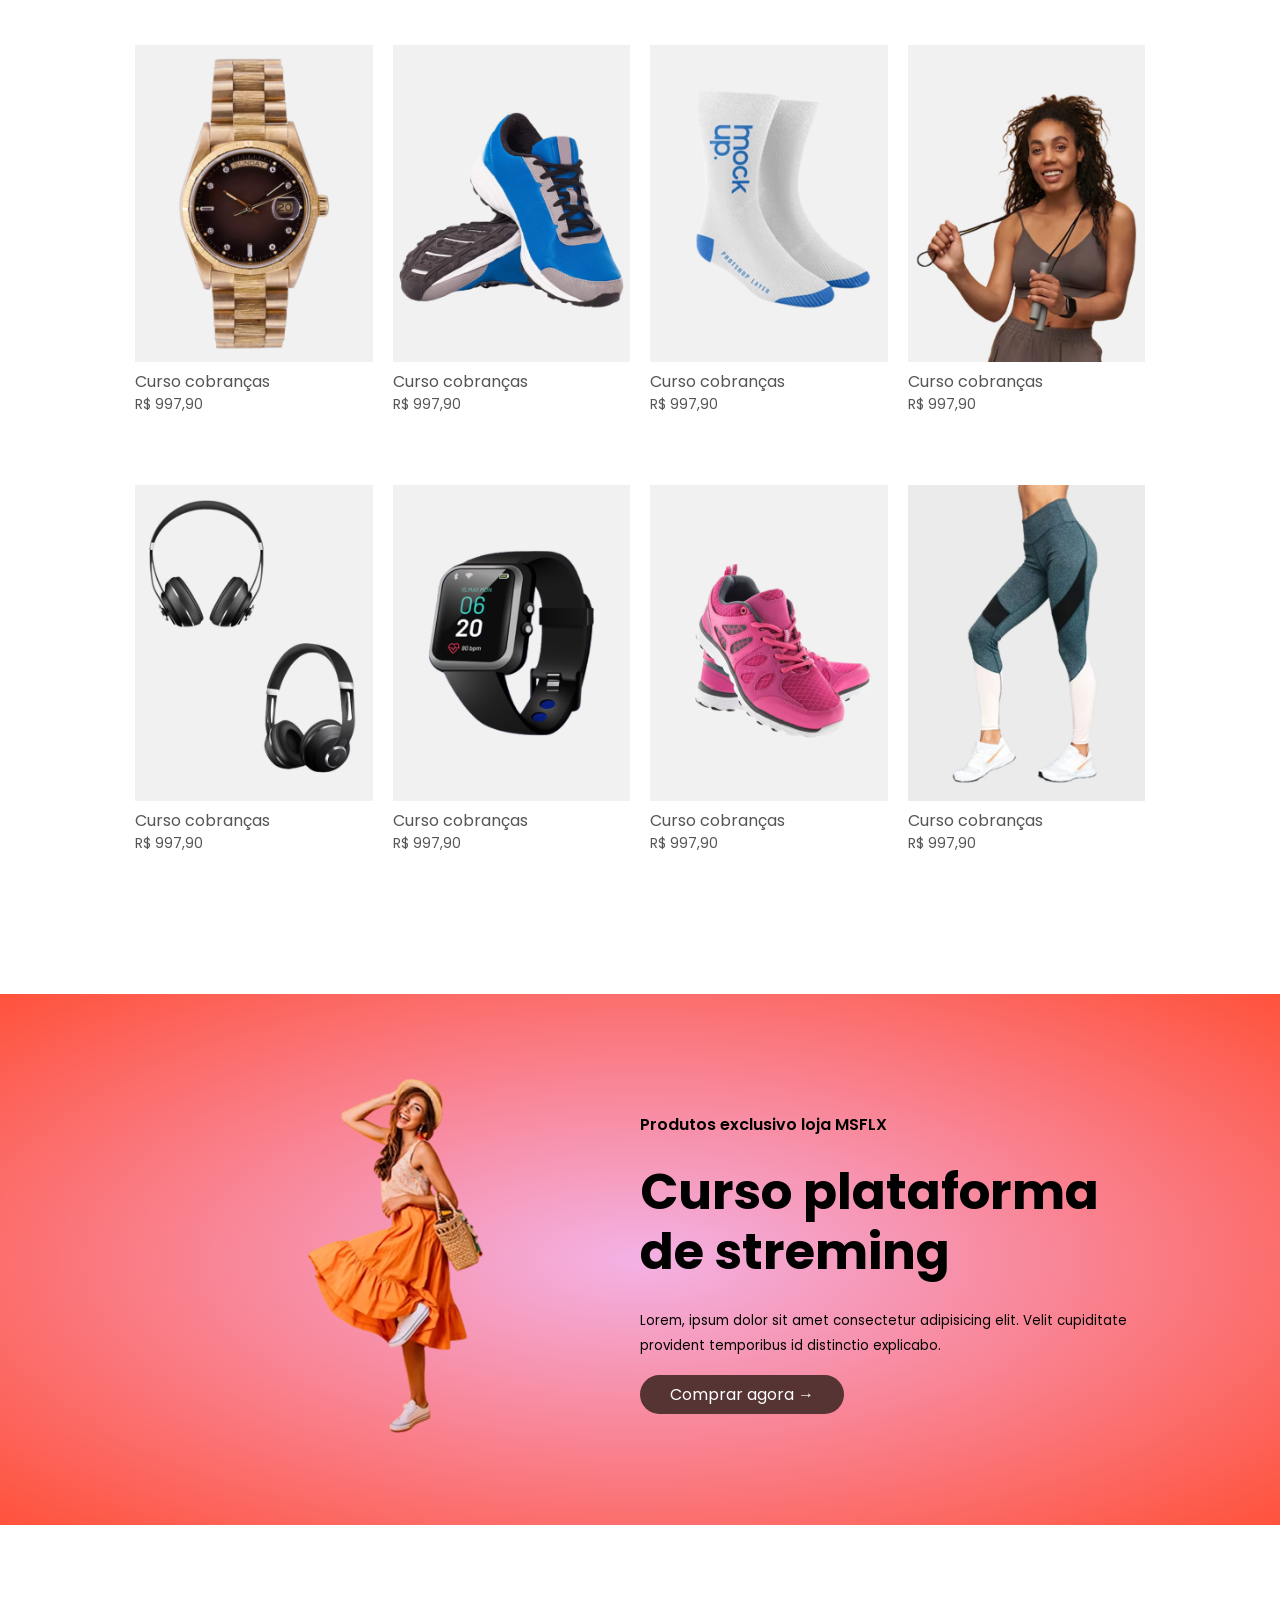
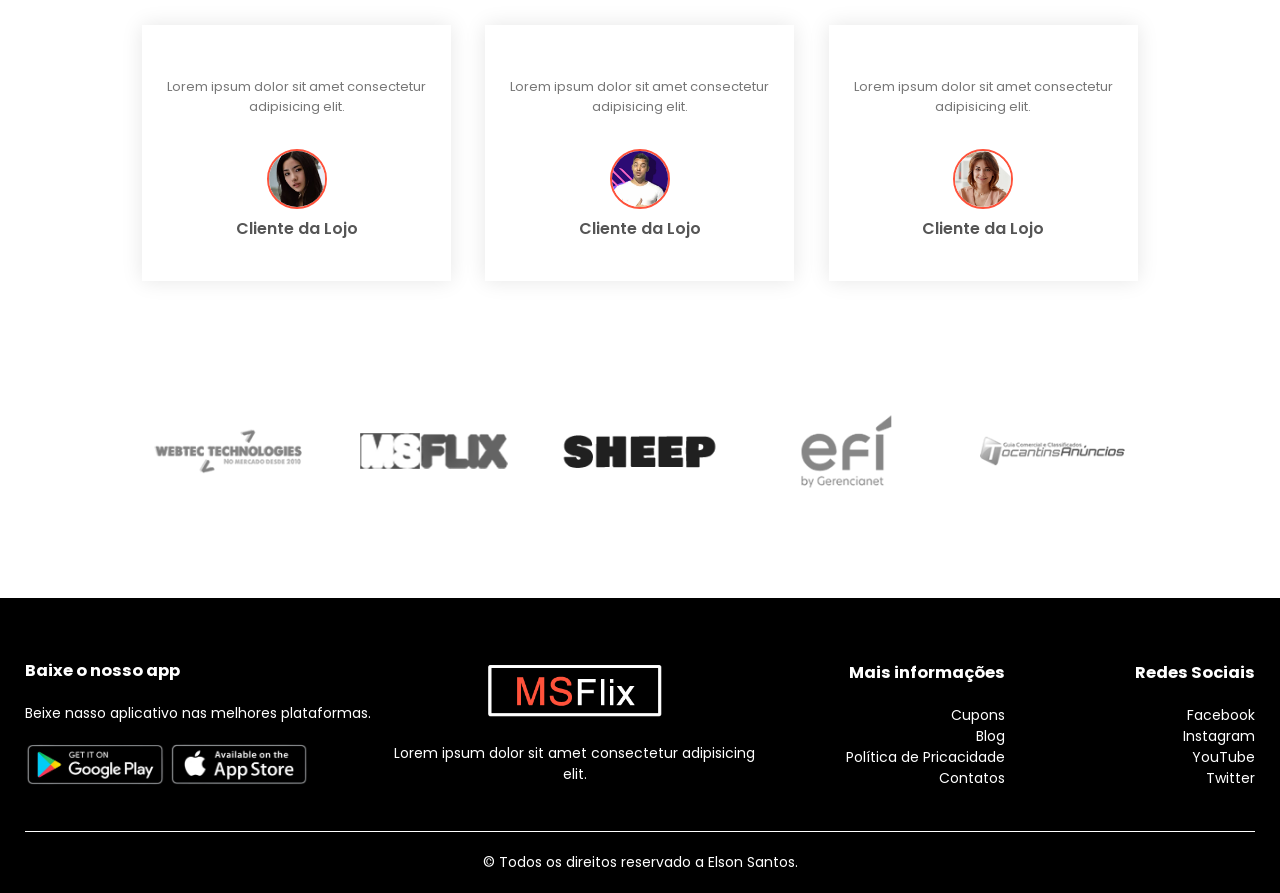
==== commit 07dcb2af: "cart" ====
--- a/index.html
+++ b/index.html
@@ -23,7 +23,7 @@
                     <li><a href="#" title="">Minha Conta</a></li>
                 </ul>
             </nav>
-            <img src="assets/img/carrinho.png" alt="carrinho" width="30px" height="30px">
+            <a href="cart.html" title=""><img src="assets/img/carrinho.png" alt="carrinho" width="30px" height="30px"></a>
             <div class="menu-mobile" onclick="clikMobile()">
                 <span></span>
                 <span></span>
@@ -61,43 +61,51 @@
     <h2 class="title">Produtos em Destaque</h2>
     <div class="row">
         <div class="col-4">
-            <img src="assets/img/produto-1.jpg" alt="img do produtos">
-            <h4>Curso cobranças</h4>
-            <div class="classification">
-                <ion-icon name="star"></ion-icon>
-                <ion-icon name="star"></ion-icon>
-                <ion-icon name="star"></ion-icon>
-                <ion-icon name="star"></ion-icon>
-                <ion-icon name="star-half"></ion-icon>
-            </div>
-            <p>R$ 997,90</p>
-        </div>
-        <div class="col-4">
-            <img src="assets/img/produto-2.jpg" alt="img do produtos">
-            <h4>Curso cobranças</h4>
-            <div class="classification">
-                <ion-icon name="star"></ion-icon>
-                <ion-icon name="star"></ion-icon>
-                <ion-icon name="star"></ion-icon>
-                <ion-icon name="star"></ion-icon>
-                <ion-icon name="star-half"></ion-icon>
-            </div>
-            <p>R$ 997,90</p>
-        </div>
-        <div class="col-4">
-            <img src="assets/img/produto-3.jpg" alt="img do produtos">
-            <h4>Curso cobranças</h4>
-            <div class="classification">
-                <ion-icon name="star"></ion-icon>
-                <ion-icon name="star"></ion-icon>
-                <ion-icon name="star"></ion-icon>
-                <ion-icon name="star"></ion-icon>
-                <ion-icon name="star-half"></ion-icon>
-            </div>
-            <p>R$ 997,90</p>
-        </div>
-        <div class="col-4">
-            <img src="assets/img/produto-4.jpg" alt="img do produtos">
+            <a href="see-products.html" title="">
+                <img src="assets/img/produto-1.jpg" alt="img do produtos">
+            </a>
+            <h4>Curso cobranças</h4>
+            <div class="classification">
+                <ion-icon name="star"></ion-icon>
+                <ion-icon name="star"></ion-icon>
+                <ion-icon name="star"></ion-icon>
+                <ion-icon name="star"></ion-icon>
+                <ion-icon name="star-half"></ion-icon>
+            </div>
+            <p>R$ 997,90</p>
+        </div>
+        <div class="col-4">
+            <a href="see-products.html" title="">
+                <img src="assets/img/produto-2.jpg" alt="img do produtos">
+            </a>
+            <h4>Curso cobranças</h4>
+            <div class="classification">
+                <ion-icon name="star"></ion-icon>
+                <ion-icon name="star"></ion-icon>
+                <ion-icon name="star"></ion-icon>
+                <ion-icon name="star"></ion-icon>
+                <ion-icon name="star-half"></ion-icon>
+            </div>
+            <p>R$ 997,90</p>
+        </div>
+        <div class="col-4">
+            <a href="see-products.html" title="">
+                <img src="assets/img/produto-3.jpg" alt="img do produtos">
+            </a>
+            <h4>Curso cobranças</h4>
+            <div class="classification">
+                <ion-icon name="star"></ion-icon>
+                <ion-icon name="star"></ion-icon>
+                <ion-icon name="star"></ion-icon>
+                <ion-icon name="star"></ion-icon>
+                <ion-icon name="star-half"></ion-icon>
+            </div>
+            <p>R$ 997,90</p>
+        </div>
+        <div class="col-4">
+            <a href="see-products.html" title="">
+                <img src="assets/img/produto-4.jpg" alt="img do produtos">
+            </a>
             <h4>Curso cobranças</h4>
             <div class="classification">
                 <ion-icon name="star"></ion-icon>
@@ -112,91 +120,107 @@
     <h2 class="title">Novos Produtos</h2>
     <div class="row">
         <div class="col-4">
-            <img src="assets/img/produto-5.jpg" alt="img do produtos">
-            <h4>Curso cobranças</h4>
-            <div class="classification">
-                <ion-icon name="star"></ion-icon>
-                <ion-icon name="star"></ion-icon>
-                <ion-icon name="star"></ion-icon>
-                <ion-icon name="star"></ion-icon>
-                <ion-icon name="star-half"></ion-icon>
-            </div>
-            <p>R$ 997,90</p>
-        </div>
-        <div class="col-4">
-            <img src="assets/img/produto-6.jpg" alt="img do produtos">
-            <h4>Curso cobranças</h4>
-            <div class="classification">
-                <ion-icon name="star"></ion-icon>
-                <ion-icon name="star"></ion-icon>
-                <ion-icon name="star"></ion-icon>
-                <ion-icon name="star"></ion-icon>
-                <ion-icon name="star-half"></ion-icon>
-            </div>
-            <p>R$ 997,90</p>
-        </div>
-        <div class="col-4">
-            <img src="assets/img/produto-7.jpg" alt="img do produtos">
-            <h4>Curso cobranças</h4>
-            <div class="classification">
-                <ion-icon name="star"></ion-icon>
-                <ion-icon name="star"></ion-icon>
-                <ion-icon name="star"></ion-icon>
-                <ion-icon name="star"></ion-icon>
-                <ion-icon name="star-half"></ion-icon>
-            </div>
-            <p>R$ 997,90</p>
-        </div>
-        <div class="col-4">
-            <img src="assets/img/produto-8.jpg" alt="img do produtos">
-            <h4>Curso cobranças</h4>
-            <div class="classification">
-                <ion-icon name="star"></ion-icon>
-                <ion-icon name="star"></ion-icon>
-                <ion-icon name="star"></ion-icon>
-                <ion-icon name="star"></ion-icon>
-                <ion-icon name="star-half"></ion-icon>
-            </div>
-            <p>R$ 997,90</p>
-        </div>
-        <div class="col-4">
-            <img src="assets/img/produto-9.jpg" alt="img do produtos">
-            <h4>Curso cobranças</h4>
-            <div class="classification">
-                <ion-icon name="star"></ion-icon>
-                <ion-icon name="star"></ion-icon>
-                <ion-icon name="star"></ion-icon>
-                <ion-icon name="star"></ion-icon>
-                <ion-icon name="star-half"></ion-icon>
-            </div>
-            <p>R$ 997,90</p>
-        </div>
-        <div class="col-4">
-            <img src="assets/img/produto-10.jpg" alt="img do produtos">
-            <h4>Curso cobranças</h4>
-            <div class="classification">
-                <ion-icon name="star"></ion-icon>
-                <ion-icon name="star"></ion-icon>
-                <ion-icon name="star"></ion-icon>
-                <ion-icon name="star"></ion-icon>
-                <ion-icon name="star-half"></ion-icon>
-            </div>
-            <p>R$ 997,90</p>
-        </div>
-        <div class="col-4">
-            <img src="assets/img/produto-11.jpg" alt="img do produtos">
-            <h4>Curso cobranças</h4>
-            <div class="classification">
-                <ion-icon name="star"></ion-icon>
-                <ion-icon name="star"></ion-icon>
-                <ion-icon name="star"></ion-icon>
-                <ion-icon name="star"></ion-icon>
-                <ion-icon name="star-half"></ion-icon>
-            </div>
-            <p>R$ 997,90</p>
-        </div>
-        <div class="col-4">
-            <img src="assets/img/produto-12.jpg" alt="img do produtos">
+            <a href="see-products.html" title="">
+                <img src="assets/img/produto-5.jpg" alt="img do produtos">
+            </a>
+            <h4>Curso cobranças</h4>
+            <div class="classification">
+                <ion-icon name="star"></ion-icon>
+                <ion-icon name="star"></ion-icon>
+                <ion-icon name="star"></ion-icon>
+                <ion-icon name="star"></ion-icon>
+                <ion-icon name="star-half"></ion-icon>
+            </div>
+            <p>R$ 997,90</p>
+        </div>
+        <div class="col-4">
+            <a href="see-products.html" title="">
+                <img src="assets/img/produto-6.jpg" alt="img do produtos">
+            </a>
+            <h4>Curso cobranças</h4>
+            <div class="classification">
+                <ion-icon name="star"></ion-icon>
+                <ion-icon name="star"></ion-icon>
+                <ion-icon name="star"></ion-icon>
+                <ion-icon name="star"></ion-icon>
+                <ion-icon name="star-half"></ion-icon>
+            </div>
+            <p>R$ 997,90</p>
+        </div>
+        <div class="col-4">
+            <a href="see-products.html" title="">
+                <img src="assets/img/produto-7.jpg" alt="img do produtos">
+            </a>
+            <h4>Curso cobranças</h4>
+            <div class="classification">
+                <ion-icon name="star"></ion-icon>
+                <ion-icon name="star"></ion-icon>
+                <ion-icon name="star"></ion-icon>
+                <ion-icon name="star"></ion-icon>
+                <ion-icon name="star-half"></ion-icon>
+            </div>
+            <p>R$ 997,90</p>
+        </div>
+        <div class="col-4">
+            <a href="see-products.html" title="">
+                <img src="assets/img/produto-8.jpg" alt="img do produtos">
+            </a>
+            <h4>Curso cobranças</h4>
+            <div class="classification">
+                <ion-icon name="star"></ion-icon>
+                <ion-icon name="star"></ion-icon>
+                <ion-icon name="star"></ion-icon>
+                <ion-icon name="star"></ion-icon>
+                <ion-icon name="star-half"></ion-icon>
+            </div>
+            <p>R$ 997,90</p>
+        </div>
+        <div class="col-4">
+            <a href="see-products.html" title="">
+                <img src="assets/img/produto-9.jpg" alt="img do produtos">
+            </a>
+            <h4>Curso cobranças</h4>
+            <div class="classification">
+                <ion-icon name="star"></ion-icon>
+                <ion-icon name="star"></ion-icon>
+                <ion-icon name="star"></ion-icon>
+                <ion-icon name="star"></ion-icon>
+                <ion-icon name="star-half"></ion-icon>
+            </div>
+            <p>R$ 997,90</p>
+        </div>
+        <div class="col-4">
+            <a href="see-products.html" title="">
+                <img src="assets/img/produto-10.jpg" alt="img do produtos">
+            </a>
+            <h4>Curso cobranças</h4>
+            <div class="classification">
+                <ion-icon name="star"></ion-icon>
+                <ion-icon name="star"></ion-icon>
+                <ion-icon name="star"></ion-icon>
+                <ion-icon name="star"></ion-icon>
+                <ion-icon name="star-half"></ion-icon>
+            </div>
+            <p>R$ 997,90</p>
+        </div>
+        <div class="col-4">
+            <a href="see-products.html" title="">
+                <img src="assets/img/produto-11.jpg" alt="img do produtos">
+            </a>
+            <h4>Curso cobranças</h4>
+            <div class="classification">
+                <ion-icon name="star"></ion-icon>
+                <ion-icon name="star"></ion-icon>
+                <ion-icon name="star"></ion-icon>
+                <ion-icon name="star"></ion-icon>
+                <ion-icon name="star-half"></ion-icon>
+            </div>
+            <p>R$ 997,90</p>
+        </div>
+        <div class="col-4">
+            <a href="see-products.html" title="">
+                <img src="assets/img/produto-12.jpg" alt="img do produtos">
+            </a>
             <h4>Curso cobranças</h4>
             <div class="classification">
                 <ion-icon name="star"></ion-icon>
--- a/assets/css/style.css
+++ b/assets/css/style.css
@@ -89,7 +89,7 @@
 
 .col-2 img {
     max-width: 100%;
-    padding: 50px; 
+    padding: 50px;
     margin-left: 25px;
 }
 
@@ -407,4 +407,144 @@
 .pagination span:hover {
     background-color: var(--cor-padrao);
     color: var(--cor-fonte);
+}
+
+.see-product {
+    margin-top: 40px;
+
+}
+
+.see-product .col-2 {
+    width: 100%;
+    padding: 0;
+}
+
+.see-product #productImg{
+    width: 600px;
+    height: 450px;
+    object-fit: cover;
+    object-position: top;
+}
+
+.see-product .col-2 {
+    padding: 20px;
+}
+
+.see-product h4 {
+    margin: 20px 0;
+    font-size: 22px;
+    font-weight: bold;
+}
+
+.see-product select {
+    display: block;
+    padding: 10px;
+    margin-top: 20px;
+    border: 1px solid var(--cor-padrao);
+}
+
+.see-product select:focus, .see-product input:focus {
+    outline: none;
+}
+
+.see-product input {
+    width: 50px;
+    height: 40px;
+    margin-right: 10px;
+    padding-left: 10px;
+    font-size: 20px;
+    border: 1px solid var(--cor-padrao);
+}
+
+.see-product .btn {
+    border: none;
+    background-color: var(--cor-padrao);
+    height: 42px;
+    border: 4px;
+    cursor: pointer;
+}
+
+.see-product .btn:hover {
+    background-color: var(--cor-btn-hover);
+}
+
+.see-product p {
+    font-size: 13px;
+}
+
+.row-img {
+    display: flex;
+    justify-content: space-between;
+}
+
+.img-col {
+    flex-basis: 24%;
+    cursor: pointer;
+}
+
+.see-product .col-2 img {
+    margin: 0;
+    padding: 0;
+}
+
+.shopping-cart {
+    margin: 80px auto;
+}
+
+table {
+    width: 100%;
+    border-collapse: collapse;
+}
+
+.info-cart {
+    display: flex;
+    flex-wrap: wrap;
+}
+
+th {
+    background-color: var(--cor-padrao);
+    color: var(--cor-fonte);
+    text-align: left;
+    font-weight: normal;
+    padding: 5px;
+}
+
+td {
+    padding: 10px 5px;
+}
+
+td input {
+    width: 40px;
+    height: 38px;
+    padding: 5px;
+}
+
+td a {
+    color: var(--cor-padrao);
+    font-size: 12px;
+}
+
+td img {
+    width: 80px;
+    height: 80px;
+    margin-right: 10px;
+}
+
+.total-value {
+    display: flex;
+    justify-content: flex-end;
+}
+
+.total-value table {
+    border-top: 1px solid var(--cor-padrao);
+    width: 100%;
+    max-width: 420px;
+}
+
+td:last-child {
+    text-align: right;
+}
+
+th:last-child {
+    text-align: right;
 }
--- a/assets/css/media-query.css
+++ b/assets/css/media-query.css
@@ -69,4 +69,17 @@
         font-size: 24px;
     }
 
+    .see-product .row {
+        text-align: left;
+    }
+
+    .see-product h1 {
+        font-size: 26px;
+        line-height: 26px;
+    }
+
+    .info-cart p {
+        display: none;
+    }
+    
 }
